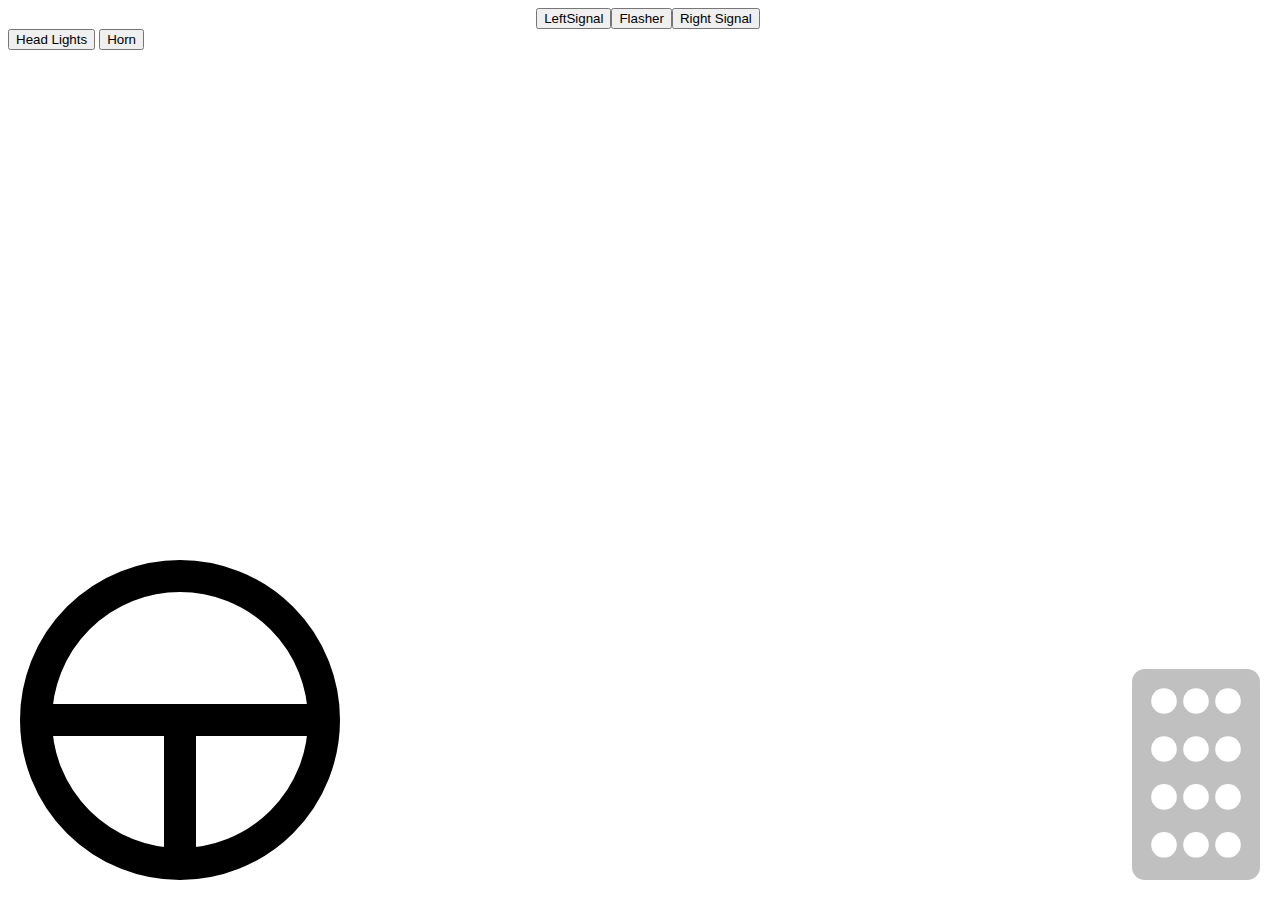
==== index.html @ d2320b86 "added more functions" ====
<!DOCTYPE html>

<head>
    <link rel="stylesheet" href="style.css">
    <script src="script.js"></script>
</head>

<body>

    <div style="display: flex; justify-content: center;">
        <button onclick="leftSignalClick()">LeftSignal</button>
        <button onclick="flasherClick()">Flasher</button>
        <button onclick="rightSignalClick()">Right Signal</button>
    </div>

    <button onclick="headLightsClick()">Head Lights</button>
    <button onclick="hornClick()">Horn</button>

    <img id="steering-wheel" draggable="false" src="steering-wheel.svg" onpointerdown="steerStart(event)"/>

    <img id="gas-pedal" onpointerdown="gasDown()" onpointerup="gasUp()" src="pedal.svg" />

</body>
---- style.css ----
body{
    width: 100vw;
    height: 100vh;
}

#steering-wheel{
    position: absolute;
    bottom: 0;
    left: 0;
    margin: 20px;
    width: 25%;
}

#gas-pedal{
    position: absolute;
    bottom: 0;
    right: 0;
    margin: 20px;
    width: 10%;
    transform-origin: bottom;
}

#horn-button{

}

.toggle-button{

}

.flip-flop-button{

}
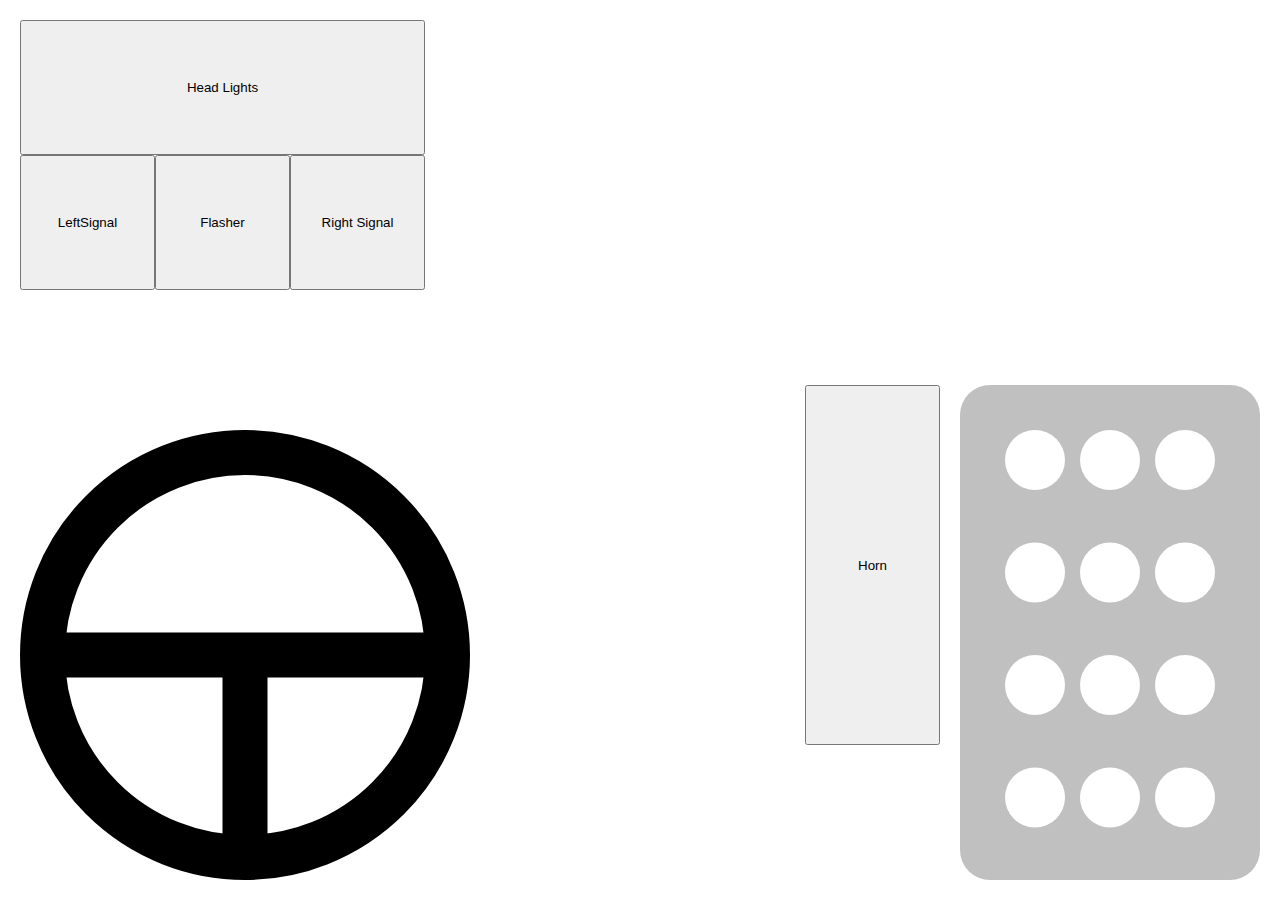
==== commit 28cf5317: "fixed all buttons positions" ====
--- a/index.html
+++ b/index.html
@@ -7,16 +7,18 @@
 
 <body>
 
-    <div style="display: flex; justify-content: center;">
-        <button onclick="leftSignalClick()">LeftSignal</button>
-        <button onclick="flasherClick()">Flasher</button>
-        <button onclick="rightSignalClick()">Right Signal</button>
+    <div id="light-area">
+        <button id="headlight" class="toggle-button" onclick="headLightsClick()">Head Lights</button>
+        <div id="signal-area">
+            <button class="toggle-button" onclick="leftSignalClick()">LeftSignal</button>
+            <button class="toggle-button" onclick="flasherClick()">Flasher</button>
+            <button class="toggle-button" onclick="rightSignalClick()">Right Signal</button>
+        </div>
     </div>
 
-    <button onclick="headLightsClick()">Head Lights</button>
-    <button onclick="hornClick()">Horn</button>
+    <button id="horn-button" onclick="hornClick()">Horn</button>
 
-    <img id="steering-wheel" draggable="false" src="steering-wheel.svg" onpointerdown="steerStart(event)"/>
+    <img id="steering-wheel" draggable="false" src="steering-wheel.svg" onpointerdown="steerStart(event)" />
 
     <img id="gas-pedal" onpointerdown="gasDown()" onpointerup="gasUp()" src="pedal.svg" />
 
--- a/style.css
+++ b/style.css
@@ -1,33 +1,52 @@
-body{
+body {
     width: 100vw;
     height: 100vh;
+    overflow: hidden;
 }
 
-#steering-wheel{
+#steering-wheel {
     position: absolute;
     bottom: 0;
     left: 0;
     margin: 20px;
-    width: 25%;
+    height: 50vh;
 }
 
-#gas-pedal{
+#gas-pedal {
     position: absolute;
     bottom: 0;
     right: 0;
     margin: 20px;
-    width: 10%;
+    height: 55vh;
     transform-origin: bottom;
 }
 
-#horn-button{
-
+#horn-button {
+    width: 15vh;
+    height: 40vh;
+    position: absolute;
+    right: calc(20px + (55vh*200)/330);
+    bottom: 15vh;
+    margin: 20px;
 }
 
-.toggle-button{
-
+#headlight{
+    width: 100%;
 }
 
-.flip-flop-button{
+.toggle-button {
+    width: 15vh;
+    height:  15vh;
+}
 
+#signal-area {
+    display: flex;
+    justify-content: center;
 }
+
+#light-area{
+    position: absolute;
+    top: 0;
+    left: 0;
+    margin: 20px;
+}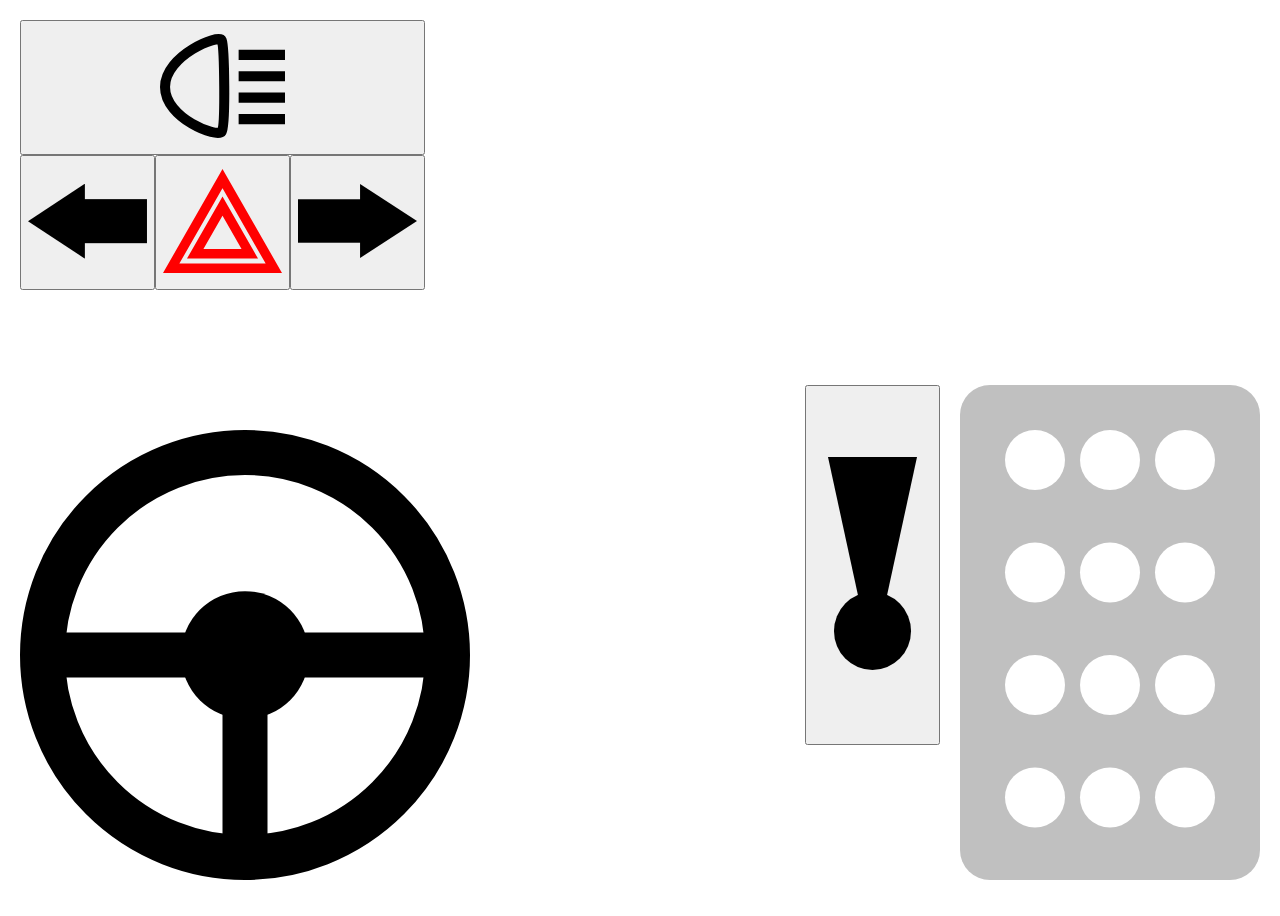
==== commit 26d28a9b: "fixed pointer move event added svgs to html" ====
--- a/index.html
+++ b/index.html
@@ -8,15 +8,15 @@
 <body>
 
     <div id="light-area">
-        <button id="headlight" class="toggle-button" onclick="headLightsClick()">Head Lights</button>
+        <button id="headlight" class="toggle-button" onclick="headLightsClick()"><img height="80%" src="light.svg" /></button>
         <div id="signal-area">
-            <button class="toggle-button" onclick="leftSignalClick()">LeftSignal</button>
-            <button class="toggle-button" onclick="flasherClick()">Flasher</button>
-            <button class="toggle-button" onclick="rightSignalClick()">Right Signal</button>
+            <button class="toggle-button" onclick="leftSignalClick()"><img style="transform: rotate(180deg);" src="signal.svg" /></button>
+            <button class="toggle-button" onclick="flasherClick()"><img src="flasher.svg" /></button>
+            <button class="toggle-button" onclick="rightSignalClick()"><img src="signal.svg" /></button>
         </div>
     </div>
 
-    <button id="horn-button" onclick="hornClick()">Horn</button>
+    <button id="horn-button" onclick="hornClick()"><img height="60%" src="horn.svg" /></button>
 
     <img id="steering-wheel" draggable="false" src="steering-wheel.svg" onpointerdown="steerStart(event)" />
 
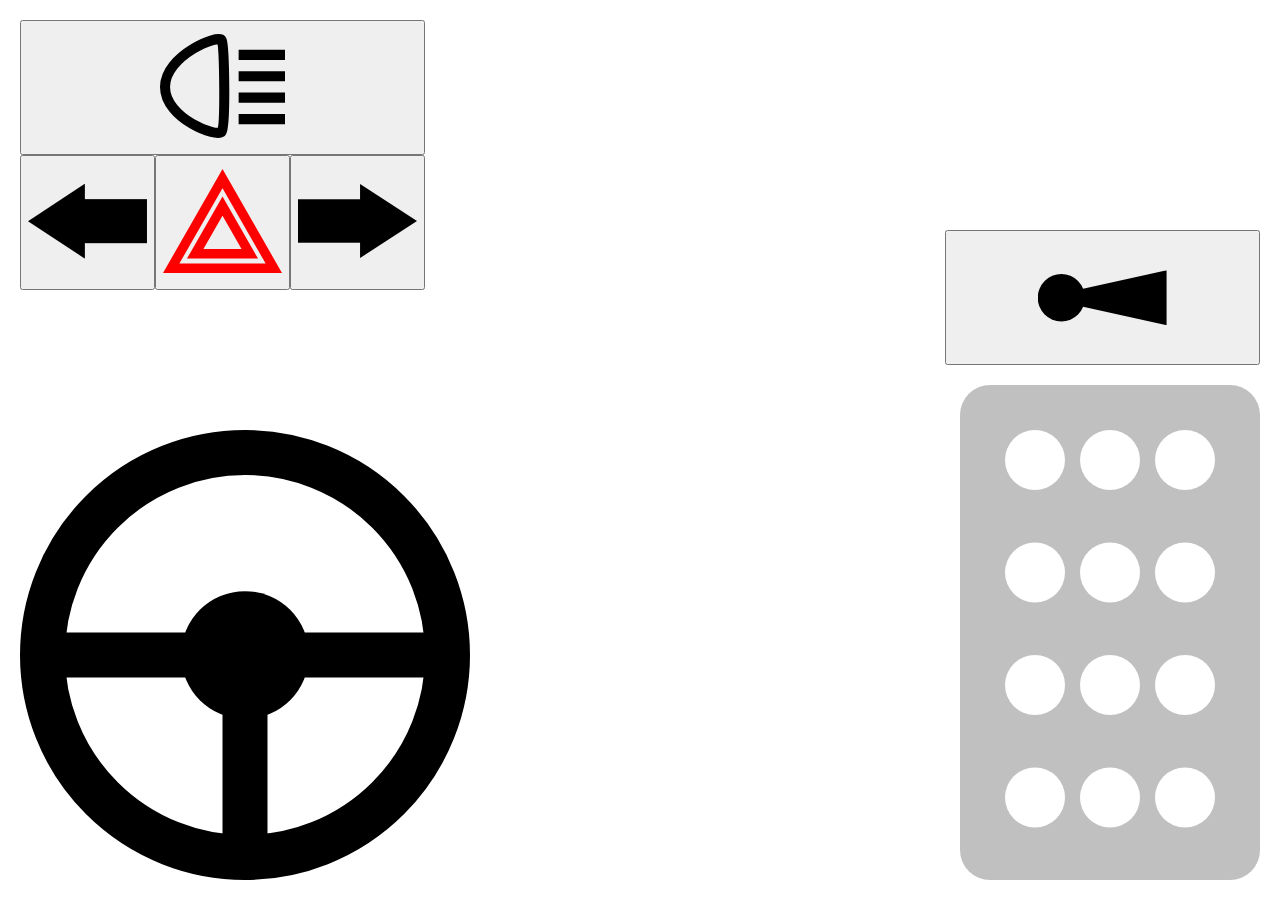
==== commit 9a6cf61b: "moved horn button position" ====
--- a/index.html
+++ b/index.html
@@ -2,21 +2,22 @@
 
 <head>
     <link rel="stylesheet" href="style.css">
+    <link rel="manifest" href="manifest.json" />
     <script src="script.js"></script>
 </head>
 
 <body>
 
     <div id="light-area">
-        <button id="headlight" class="toggle-button" onclick="headLightsClick()"><img height="80%" src="light.svg" /></button>
+        <button id="headlight" class="toggle-button"><img height="80%" src="light.svg" /></button>
         <div id="signal-area">
-            <button class="toggle-button" onclick="leftSignalClick()"><img style="transform: rotate(180deg);" src="signal.svg" /></button>
-            <button class="toggle-button" onclick="flasherClick()"><img src="flasher.svg" /></button>
-            <button class="toggle-button" onclick="rightSignalClick()"><img src="signal.svg" /></button>
+            <button id="left-signal" class="toggle-button flasher"><img style="transform: rotate(180deg);" src="signal.svg" /></button>
+            <button id="flasher" class="toggle-button flasher"><img src="flasher.svg" /></button>
+            <button id="right-signal" class="toggle-button flasher"><img src="signal.svg" /></button>
         </div>
     </div>
 
-    <button id="horn-button" onclick="hornClick()"><img height="60%" src="horn.svg" /></button>
+    <button id="horn-button" onclick="hornClick()"><img height="100%" style="transform: rotate(90deg);"src="horn.svg" /></button>
 
     <img id="steering-wheel" draggable="false" src="steering-wheel.svg" onpointerdown="steerStart(event)" />
 
--- a/style.css
+++ b/style.css
@@ -2,6 +2,7 @@
     width: 100vw;
     height: 100vh;
     overflow: hidden;
+    touch-action: none;
 }
 
 #steering-wheel {
@@ -22,11 +23,11 @@
 }
 
 #horn-button {
-    width: 15vh;
-    height: 40vh;
+    width: 35vh;
+    height: 15vh;
     position: absolute;
-    right: calc(20px + (55vh*200)/330);
-    bottom: 15vh;
+    right: 0;
+    bottom: calc(20px + 55vh);
     margin: 20px;
 }
 
@@ -37,6 +38,11 @@
 .toggle-button {
     width: 15vh;
     height:  15vh;
+    transition: background-color 0.1s;
+}
+
+.toggle-button.active{
+    background-color: yellowgreen;
 }
 
 #signal-area {
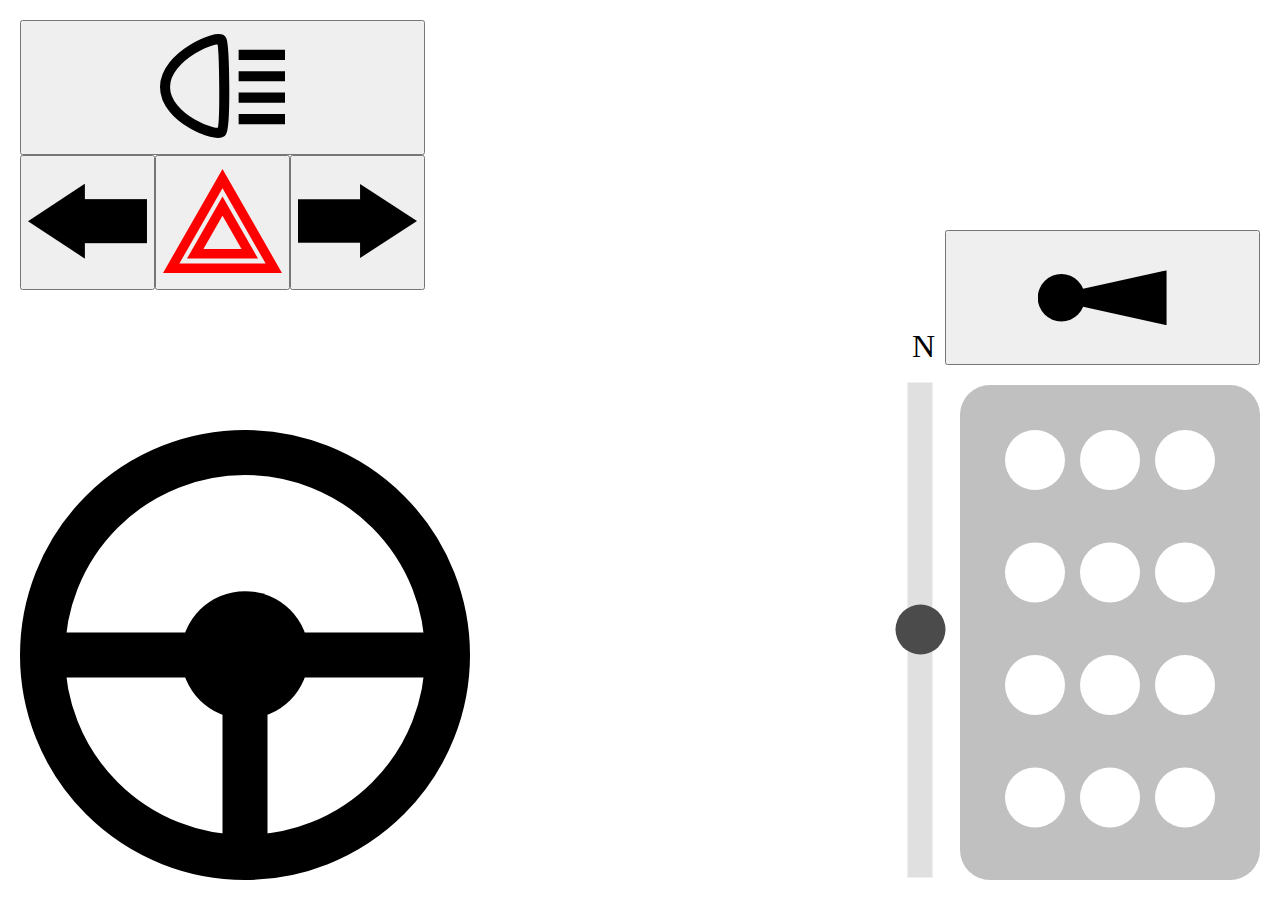
==== commit c53290ae: "implemented gear" ====
--- a/index.html
+++ b/index.html
@@ -21,6 +21,10 @@
 
     <img id="steering-wheel" draggable="false" src="steering-wheel.svg" onpointerdown="steerStart(event)" />
 
+    <p id="gear-text">N</p>
+
+    <input id="gear" class="slider" type="range" min="1" max="3" value="50" >
+
     <img id="gas-pedal" onpointerdown="gasDown()" onpointerup="gasUp()" src="pedal.svg" />
 
 </body>--- a/style.css
+++ b/style.css
@@ -55,4 +55,41 @@
     top: 0;
     left: 0;
     margin: 20px;
-}+}
+
+#gear{
+    width: 55vh;
+    position: absolute;
+    margin: 20px;
+    bottom: -10px;
+    right: calc(40px + (55vh*200)/330);
+    transform-origin: 100% 50%;
+    transform: rotate(-90deg) translateX(100%);
+}
+
+#gear-text{
+    position: absolute;
+    bottom: calc(20px + 55vh);
+    right: calc(25px + (55vh*200)/330);
+    font-size: 2em;
+    margin: 20px;
+}
+
+.slider {
+    -webkit-appearance: none;
+    width: 100%;
+    height: 25px;
+    background: #d3d3d3;
+    outline: none;
+    opacity: 0.7;
+  }
+  
+  .slider::-webkit-slider-thumb {
+    -webkit-appearance: none;
+    appearance: none;
+    width: 50px;
+    height: 50px;
+    border-radius: 50%;
+    background: black;
+    cursor: pointer;
+  }